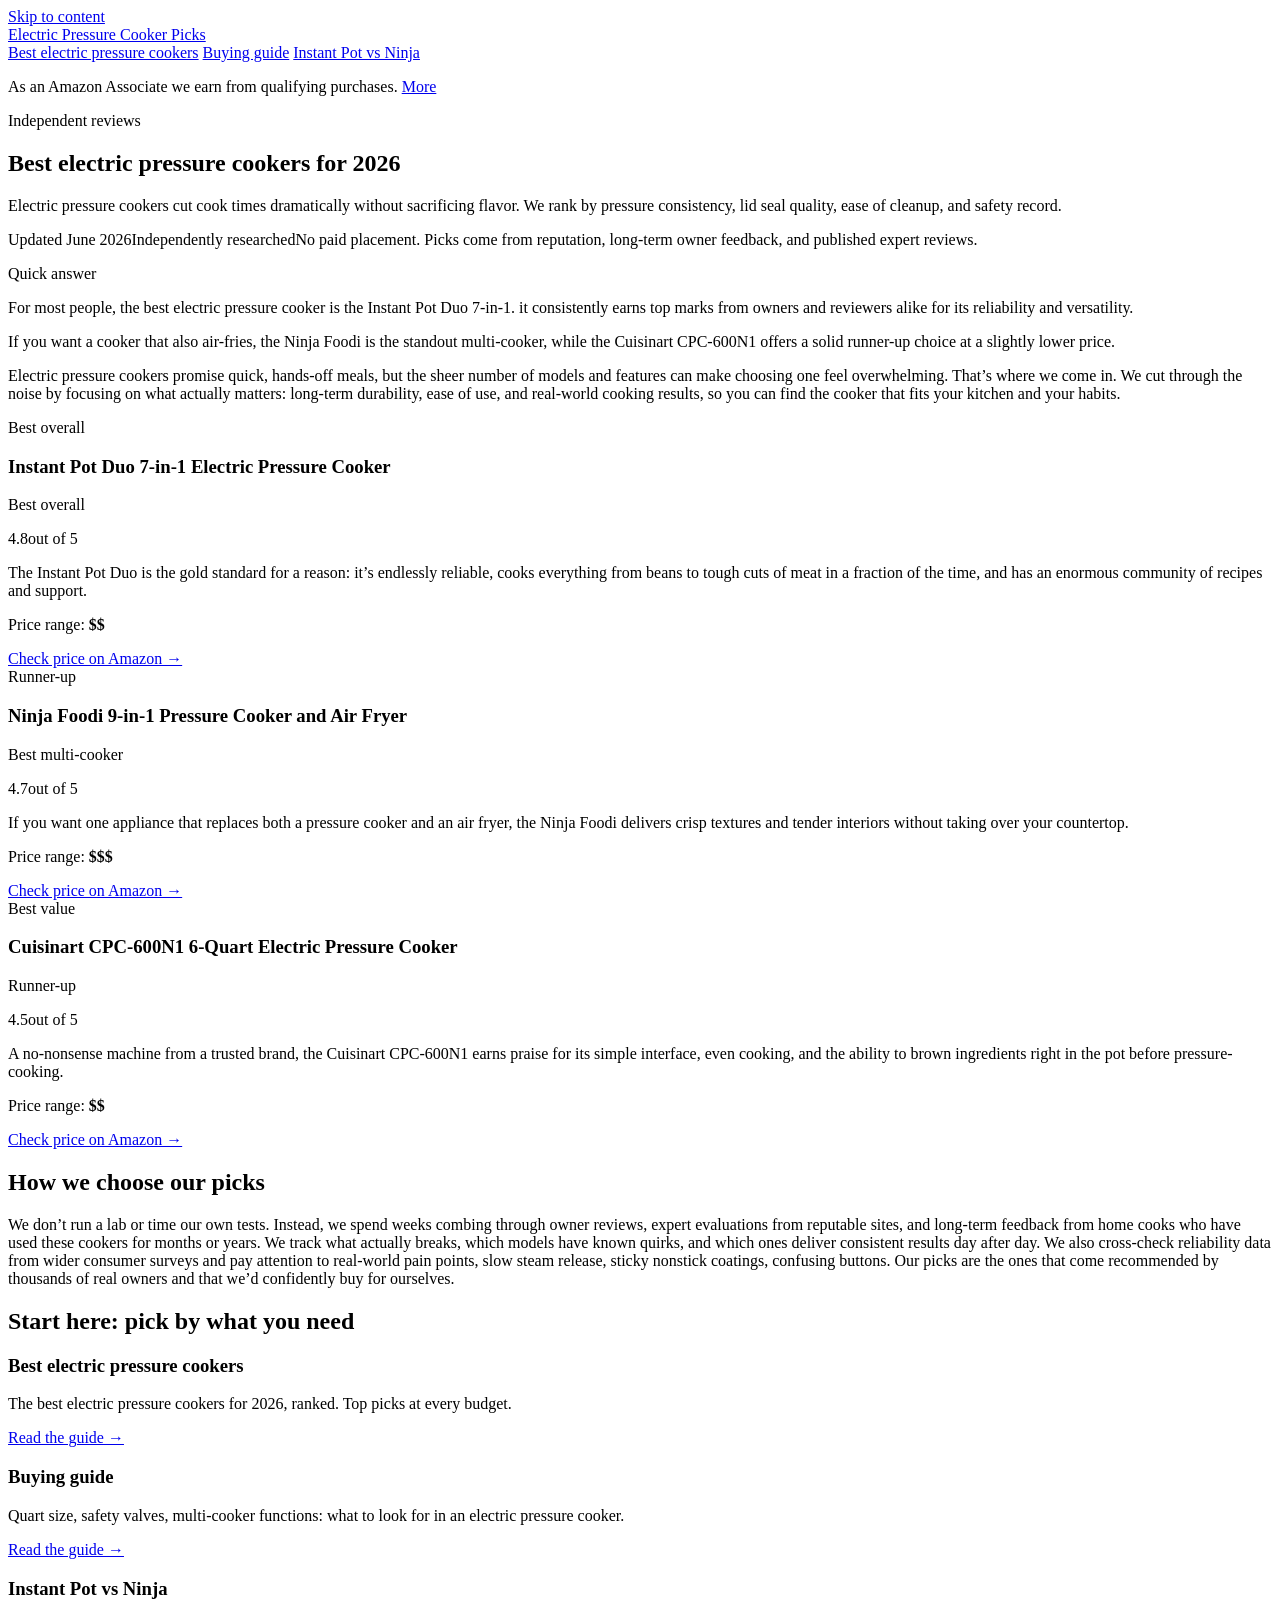
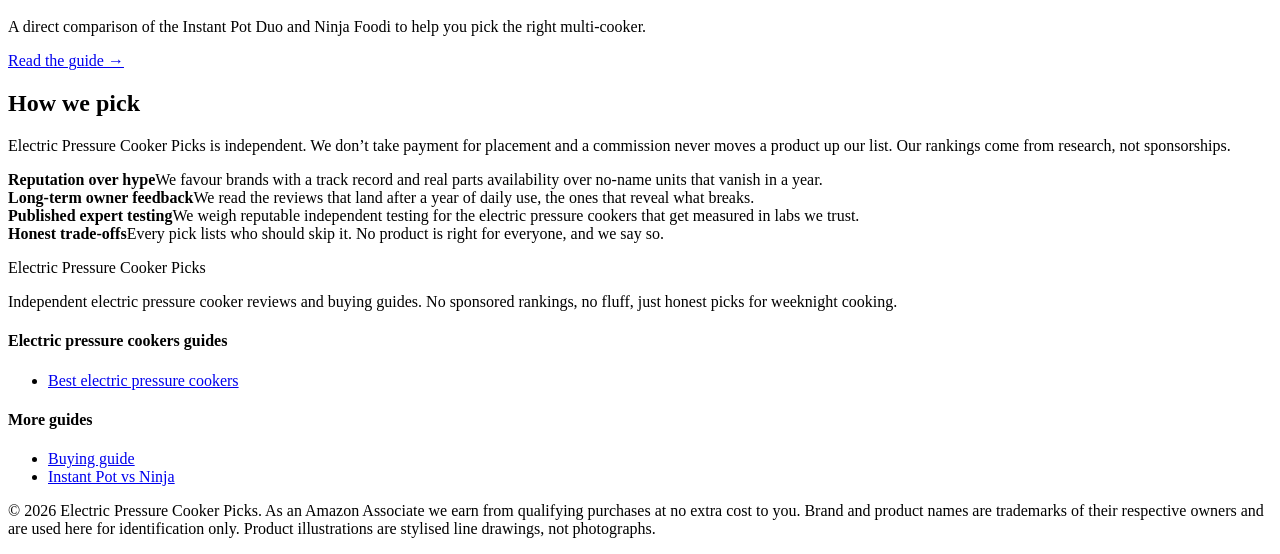
==== index.html @ f2a127af "Rebuild with gold-standard generator: fix /<repo>/ link prefix, add SEO + GEO + JSON-LD" ====
<!DOCTYPE html>
<html lang="en">
<head>
  <meta charset="UTF-8">
  <meta name="viewport" content="width=device-width, initial-scale=1">
  <title>Best electric pressure cookers for 2026 | Electric Pressure Cooker Picks</title>
  <meta name="description" content="Electric pressure cookers cut cook times dramatically without sacrificing flavor. We rank by pressure consistency, lid seal quality, ease of cleanup, and safety record.">
  <link rel="canonical" href="https://lee-fuhr.github.io/electric-pressure-cooker-picks/">
  <meta name="robots" content="index, follow, max-image-preview:large">
  <meta property="og:type" content="website">
  <meta property="og:site_name" content="Electric Pressure Cooker Picks">
  <meta property="og:title" content="Best electric pressure cookers for 2026 | Electric Pressure Cooker Picks">
  <meta property="og:description" content="Electric pressure cookers cut cook times dramatically without sacrificing flavor. We rank by pressure consistency, lid seal quality, ease of cleanup, and safety record.">
  <meta property="og:url" content="https://lee-fuhr.github.io/electric-pressure-cooker-picks/">
  <meta name="twitter:card" content="summary_large_image">
  <meta name="twitter:title" content="Best electric pressure cookers for 2026 | Electric Pressure Cooker Picks">
  <meta name="twitter:description" content="Electric pressure cookers cut cook times dramatically without sacrificing flavor. We rank by pressure consistency, lid seal quality, ease of cleanup, and safety record.">
  <link rel="stylesheet" href="/electric-pressure-cooker-picks/css/style.css">
  <script defer data-domain="lee-fuhr.github.io/electric-pressure-cooker-picks" src="https://plausible.io/js/script.js"></script>
<script type="application/ld+json">
{
  "@context": "https://schema.org",
  "@graph": [
    {
      "@type": "WebSite",
      "@id": "https://lee-fuhr.github.io/electric-pressure-cooker-picks/#website",
      "url": "https://lee-fuhr.github.io/electric-pressure-cooker-picks/",
      "name": "Electric Pressure Cooker Picks",
      "publisher": {
        "@type": "Organization",
        "name": "Electric Pressure Cooker Picks"
      }
    },
    {
      "@type": "BreadcrumbList",
      "itemListElement": [
        {
          "@type": "ListItem",
          "position": 1,
          "name": "Home",
          "item": "https://lee-fuhr.github.io/electric-pressure-cooker-picks/"
        }
      ]
    },
    {
      "@type": "Product",
      "name": "Instant Pot Duo 7-in-1 Electric Pressure Cooker",
      "description": "",
      "review": {
        "@type": "Review",
        "reviewBody": "",
        "author": {
          "@type": "Organization",
          "name": "Electric Pressure Cooker Picks"
        },
        "reviewRating": {
          "@type": "Rating",
          "ratingValue": 4.7,
          "bestRating": 5,
          "worstRating": 1
        }
      },
      "offers": {
        "@type": "Offer",
        "url": "https://www.amazon.com/s?k=Instant+Pot+Duo+7-in-1+Electric+Pressure+Cooker&tag=leefuhrpicks-20",
        "availability": "https://schema.org/InStock",
        "priceCurrency": "USD"
      },
      "brand": {
        "@type": "Brand",
        "name": "Instant Pot"
      }
    },
    {
      "@type": "Product",
      "name": "Ninja Foodi 9-in-1 Pressure Cooker and Air Fryer",
      "description": "",
      "review": {
        "@type": "Review",
        "reviewBody": "",
        "author": {
          "@type": "Organization",
          "name": "Electric Pressure Cooker Picks"
        },
        "reviewRating": {
          "@type": "Rating",
          "ratingValue": 4.7,
          "bestRating": 5,
          "worstRating": 1
        }
      },
      "offers": {
        "@type": "Offer",
        "url": "https://www.amazon.com/s?k=Ninja+Foodi+9-in-1+Pressure+Cooker+and+Air+Fryer&tag=leefuhrpicks-20",
        "availability": "https://schema.org/InStock",
        "priceCurrency": "USD"
      },
      "brand": {
        "@type": "Brand",
        "name": "Ninja"
      }
    },
    {
      "@type": "Product",
      "name": "Cuisinart CPC-600N1 6-Quart Electric Pressure Cooker",
      "description": "",
      "review": {
        "@type": "Review",
        "reviewBody": "",
        "author": {
          "@type": "Organization",
          "name": "Electric Pressure Cooker Picks"
        },
        "reviewRating": {
          "@type": "Rating",
          "ratingValue": 4.5,
          "bestRating": 5,
          "worstRating": 1
        }
      },
      "offers": {
        "@type": "Offer",
        "url": "https://www.amazon.com/s?k=Cuisinart+CPC-600N1+6-Quart+Electric+Pressure+Cooker&tag=leefuhrpicks-20",
        "availability": "https://schema.org/InStock",
        "priceCurrency": "USD"
      },
      "brand": {
        "@type": "Brand",
        "name": "Cuisinart"
      }
    },
    {
      "@type": "WebPage",
      "@id": "https://lee-fuhr.github.io/electric-pressure-cooker-picks/#webpage",
      "url": "https://lee-fuhr.github.io/electric-pressure-cooker-picks/",
      "name": "Best electric pressure cookers for 2026",
      "description": "Electric pressure cookers cut cook times dramatically without sacrificing flavor. We rank by pressure consistency, lid seal quality, ease of cleanup, and safety record.",
      "isPartOf": {
        "@id": "https://lee-fuhr.github.io/electric-pressure-cooker-picks/#website"
      }
    }
  ]
}
</script>
</head>
<body>
  <a class="skip-link" href="#main">Skip to content</a>
  <header>
    <div class="container">
      <a class="brand" href="/electric-pressure-cooker-picks/">Electric Pressure Cooker <span class="dot">Picks</span></a>
      <nav>
      <a href="/electric-pressure-cooker-picks/best-electric-pressure-cookers/">Best electric pressure cookers</a>
      <a href="/electric-pressure-cooker-picks/electric-pressure-cooker-buying-guide/">Buying guide</a>
      <a href="/electric-pressure-cooker-picks/instant-pot-vs-ninja-foodi/">Instant Pot vs Ninja</a>
      </nav>
    </div>
  </header>
  <main id="main">
    <div class="container">
      <p class="affiliate-note">As an Amazon Associate we earn from qualifying purchases. <a href="#site-footer">More</a></p>
      <article>

<div class="hero">
    <div class="container">
      <div class="hero-copy">
        <span class="eyebrow">Independent reviews</span>
        <h1>Best electric pressure cookers for 2026</h1>
        <p>Electric pressure cookers cut cook times dramatically without sacrificing flavor. We rank by pressure consistency, lid seal quality, ease of cleanup, and safety record.</p>
      </div>
      
    </div>
  </div>

<p class="updated"><span class="pill live">Updated June 2026</span><span class="pill">Independently researched</span><span>No paid placement. Picks come from reputation, long-term owner feedback, and published expert reviews.</span></p>

<div class="tldr"><span class="tldr-label">Quick answer</span>
<p>For most people, the best electric pressure cooker is the Instant Pot Duo 7-in-1. it consistently earns top marks from owners and reviewers alike for its reliability and versatility.</p>
<p>If you want a cooker that also air-fries, the Ninja Foodi is the standout multi-cooker, while the Cuisinart CPC-600N1 offers a solid runner-up choice at a slightly lower price.</p>
</div>

<p>Electric pressure cookers promise quick, hands-off meals, but the sheer number of models and features can make choosing one feel overwhelming. That’s where we come in. We cut through the noise by focusing on what actually matters: long-term durability, ease of use, and real-world cooking results, so you can find the cooker that fits your kitchen and your habits.</p>

<div class="picks">
  <div class="pick is-top">
    <span class="ribbon best">Best overall</span>
    
    <div class="pick-body">
    <h3>Instant Pot Duo 7-in-1 Electric Pressure Cooker</h3>
    <p class="pick-sub">Best overall</p>
    <span class="stars"><span class="num">4.8</span><span class="bar"><span style="width:96%"></span></span><span>out of 5</span></span>
    <p class="blurb">The Instant Pot Duo is the gold standard for a reason: it’s endlessly reliable, cooks everything from beans to tough cuts of meat in a fraction of the time, and has an enormous community of recipes and support.</p>
    <p class="price-range">Price range: <b>$$</b></p>
    <a class="btn-amazon full" href="https://www.amazon.com/s?k=Instant+Pot+Duo+7-in-1+Electric+Pressure+Cooker&tag=leefuhrpicks-20" rel="nofollow sponsored noopener" target="_blank">Check price on Amazon &rarr;</a>
    </div>
  </div>
  <div class="pick">
    <span class="ribbon runner">Runner-up</span>
    
    <div class="pick-body">
    <h3>Ninja Foodi 9-in-1 Pressure Cooker and Air Fryer</h3>
    <p class="pick-sub">Best multi-cooker</p>
    <span class="stars"><span class="num">4.7</span><span class="bar"><span style="width:94%"></span></span><span>out of 5</span></span>
    <p class="blurb">If you want one appliance that replaces both a pressure cooker and an air fryer, the Ninja Foodi delivers crisp textures and tender interiors without taking over your countertop.</p>
    <p class="price-range">Price range: <b>$$$</b></p>
    <a class="btn-amazon full" href="https://www.amazon.com/s?k=Ninja+Foodi+9-in-1+Pressure+Cooker+and+Air+Fryer&tag=leefuhrpicks-20" rel="nofollow sponsored noopener" target="_blank">Check price on Amazon &rarr;</a>
    </div>
  </div>
  <div class="pick">
    <span class="ribbon value">Best value</span>
    
    <div class="pick-body">
    <h3>Cuisinart CPC-600N1 6-Quart Electric Pressure Cooker</h3>
    <p class="pick-sub">Runner-up</p>
    <span class="stars"><span class="num">4.5</span><span class="bar"><span style="width:90%"></span></span><span>out of 5</span></span>
    <p class="blurb">A no-nonsense machine from a trusted brand, the Cuisinart CPC-600N1 earns praise for its simple interface, even cooking, and the ability to brown ingredients right in the pot before pressure-cooking.</p>
    <p class="price-range">Price range: <b>$$</b></p>
    <a class="btn-amazon full" href="https://www.amazon.com/s?k=Cuisinart+CPC-600N1+6-Quart+Electric+Pressure+Cooker&tag=leefuhrpicks-20" rel="nofollow sponsored noopener" target="_blank">Check price on Amazon &rarr;</a>
    </div>
  </div>
</div>

<h2>How we choose our picks</h2>

<p>We don’t run a lab or time our own tests. Instead, we spend weeks combing through owner reviews, expert evaluations from reputable sites, and long-term feedback from home cooks who have used these cookers for months or years. We track what actually breaks, which models have known quirks, and which ones deliver consistent results day after day. We also cross-check reliability data from wider consumer surveys and pay attention to real-world pain points, slow steam release, sticky nonstick coatings, confusing buttons. Our picks are the ones that come recommended by thousands of real owners and that we’d confidently buy for ourselves.</p>

<h2>Start here: pick by what you need</h2>

<div class="page-grid">
<div class="page-card"><div class="card-body"><h3>Best electric pressure cookers</h3><p>The best electric pressure cookers for 2026, ranked. Top picks at every budget.</p><a class="read-more" href="/electric-pressure-cooker-picks/best-electric-pressure-cookers/">Read the guide &rarr;</a></div></div>
<div class="page-card"><div class="card-body"><h3>Buying guide</h3><p>Quart size, safety valves, multi-cooker functions: what to look for in an electric pressure cooker.</p><a class="read-more" href="/electric-pressure-cooker-picks/electric-pressure-cooker-buying-guide/">Read the guide &rarr;</a></div></div>
<div class="page-card"><div class="card-body"><h3>Instant Pot vs Ninja</h3><p>A direct comparison of the Instant Pot Duo and Ninja Foodi to help you pick the right multi-cooker.</p><a class="read-more" href="/electric-pressure-cooker-picks/instant-pot-vs-ninja-foodi/">Read the guide &rarr;</a></div></div>
</div>

<div class="trust">
<h2>How we pick</h2>
<p>Electric Pressure Cooker Picks is independent. We don’t take payment for placement and a commission never moves a product up our list. Our rankings come from research, not sponsorships.</p>
<div class="trust-grid">
  <div><b>Reputation over hype</b>We favour brands with a track record and real parts availability over no-name units that vanish in a year.</div>
  <div><b>Long-term owner feedback</b>We read the reviews that land after a year of daily use, the ones that reveal what breaks.</div>
  <div><b>Published expert testing</b>We weigh reputable independent testing for the electric pressure cookers that get measured in labs we trust.</div>
  <div><b>Honest trade-offs</b>Every pick lists who should skip it. No product is right for everyone, and we say so.</div>
</div>
</div>
      </article>
    </div>
  </main>
<footer id="site-footer">
    <div class="container">
      <div class="footer-grid">
        <div>
          <p class="brand-mark">Electric Pressure Cooker <span class="dot">Picks</span></p>
          <p>Independent electric pressure cooker reviews and buying guides. No sponsored rankings, no fluff, just honest picks for weeknight cooking.</p>
        </div>
        <div>
          <h4>Electric pressure cookers guides</h4>
          <ul>
      <li><a href="/electric-pressure-cooker-picks/best-electric-pressure-cookers/">Best electric pressure cookers</a></li>
          </ul>
        </div>
        <div>
          <h4>More guides</h4>
          <ul>
      <li><a href="/electric-pressure-cooker-picks/electric-pressure-cooker-buying-guide/">Buying guide</a></li>
      <li><a href="/electric-pressure-cooker-picks/instant-pot-vs-ninja-foodi/">Instant Pot vs Ninja</a></li>
          </ul>
        </div>
      </div>
      <div class="footer-bottom">
        <p>&copy; 2026 Electric Pressure Cooker Picks. As an Amazon Associate we earn from qualifying purchases at no extra cost to you. Brand and product names are trademarks of their respective owners and are used here for identification only. Product illustrations are stylised line drawings, not photographs.</p>
      </div>
    </div>
  </footer>
</body>
</html>
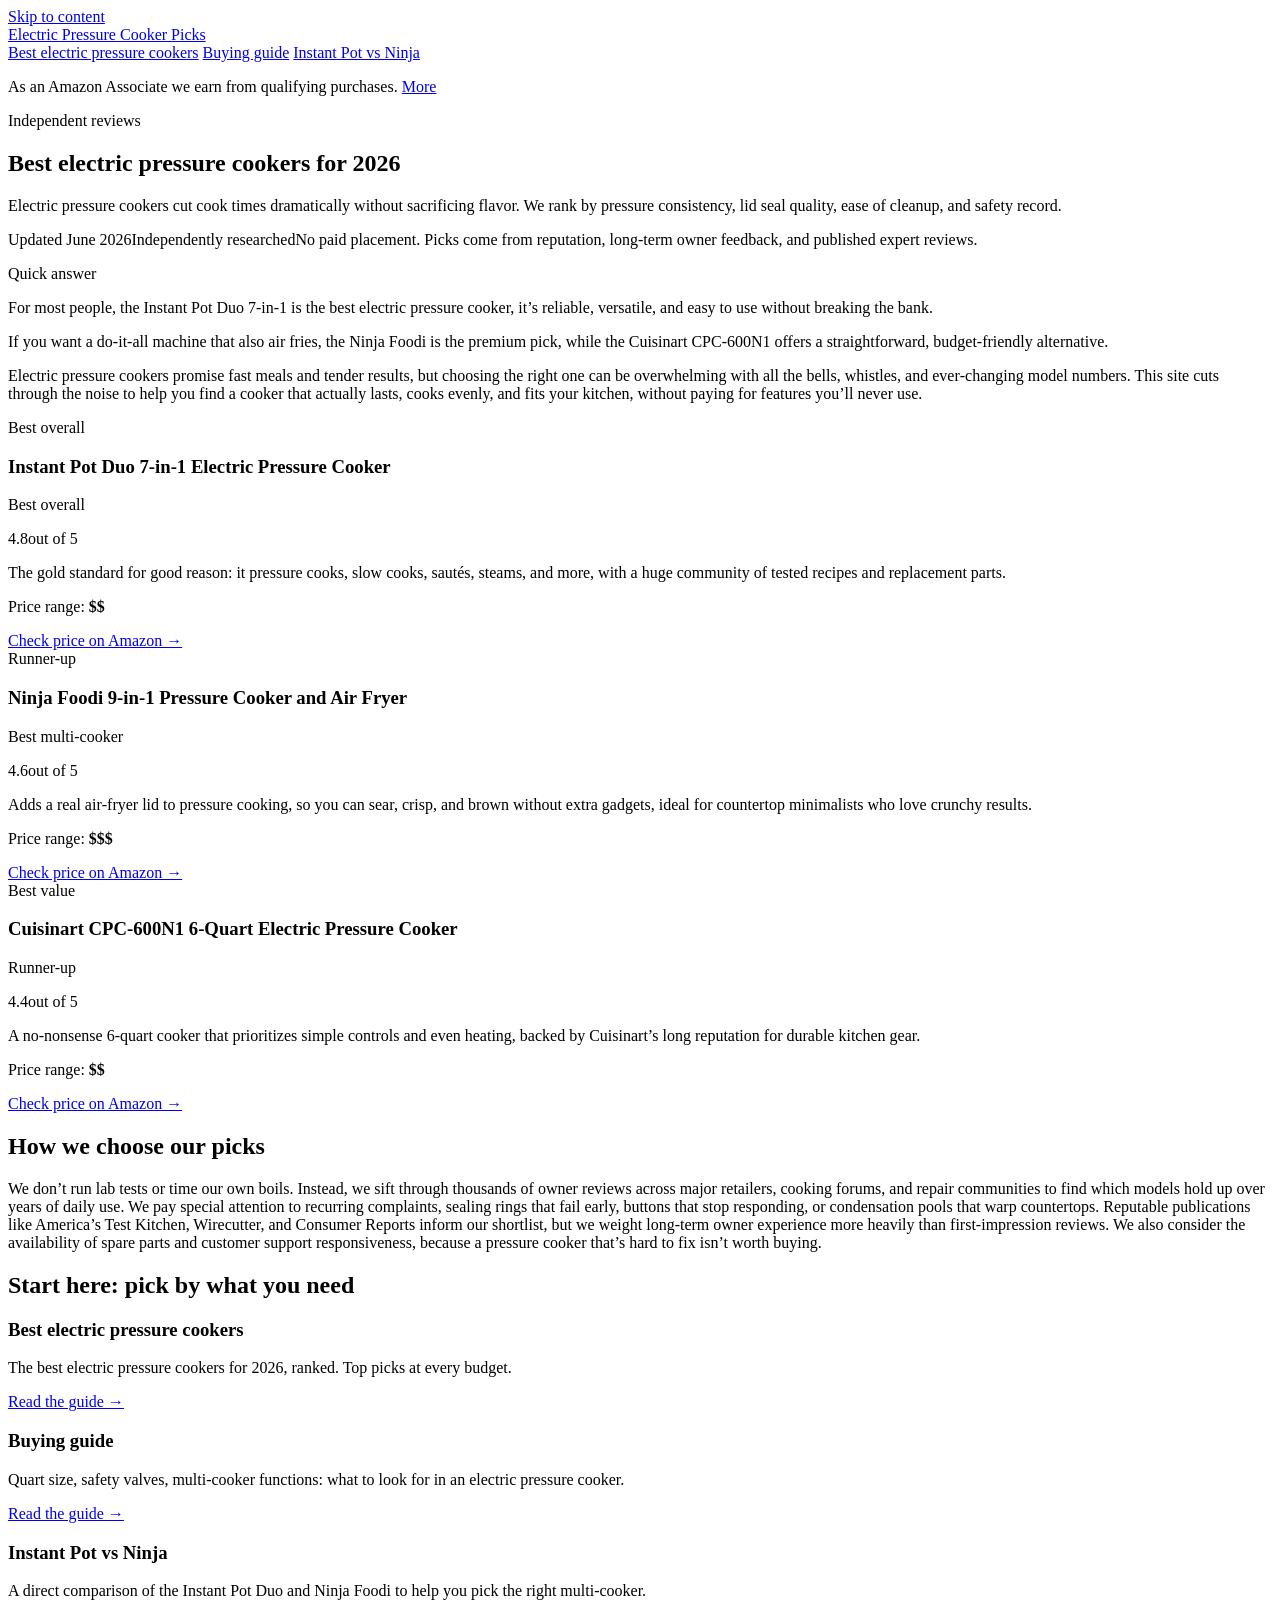
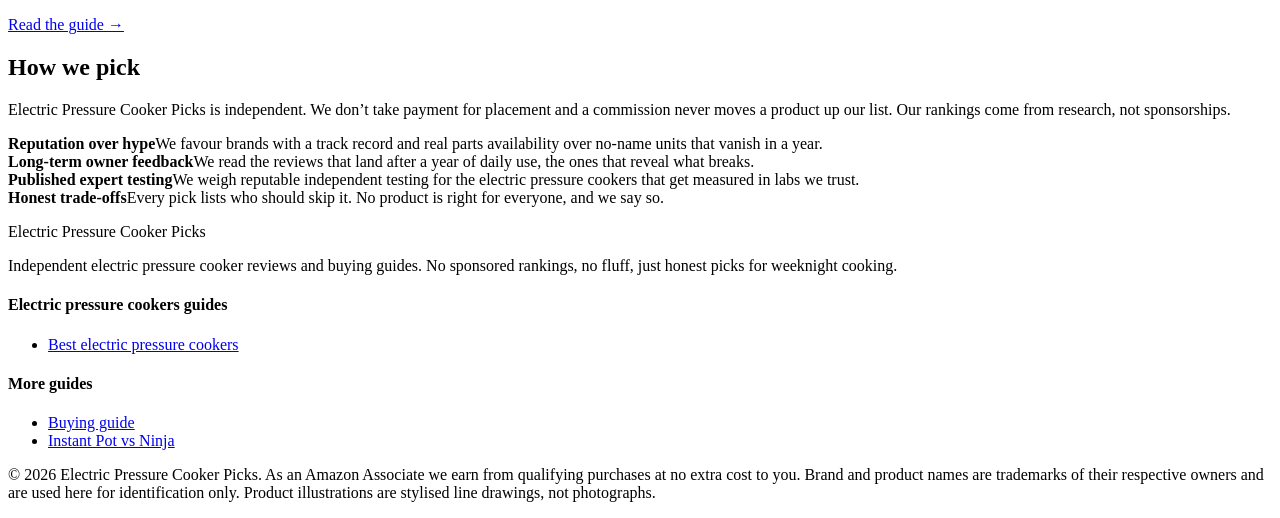
==== commit 3a6c968a: "Rebuild with gold-standard generator: fix /<repo>/ link prefix, add SEO + GEO + JSON-LD" ====
--- a/index.html
+++ b/index.html
@@ -5,26 +5,26 @@
   <meta name="viewport" content="width=device-width, initial-scale=1">
   <title>Best electric pressure cookers for 2026 | Electric Pressure Cooker Picks</title>
   <meta name="description" content="Electric pressure cookers cut cook times dramatically without sacrificing flavor. We rank by pressure consistency, lid seal quality, ease of cleanup, and safety record.">
-  <link rel="canonical" href="https://lee-fuhr.github.io/electric-pressure-cooker-picks/">
+  <link rel="canonical" href="https://reviews.leefuhr.com/electric-pressure-cooker-picks/">
   <meta name="robots" content="index, follow, max-image-preview:large">
   <meta property="og:type" content="website">
   <meta property="og:site_name" content="Electric Pressure Cooker Picks">
   <meta property="og:title" content="Best electric pressure cookers for 2026 | Electric Pressure Cooker Picks">
   <meta property="og:description" content="Electric pressure cookers cut cook times dramatically without sacrificing flavor. We rank by pressure consistency, lid seal quality, ease of cleanup, and safety record.">
-  <meta property="og:url" content="https://lee-fuhr.github.io/electric-pressure-cooker-picks/">
+  <meta property="og:url" content="https://reviews.leefuhr.com/electric-pressure-cooker-picks/">
   <meta name="twitter:card" content="summary_large_image">
   <meta name="twitter:title" content="Best electric pressure cookers for 2026 | Electric Pressure Cooker Picks">
   <meta name="twitter:description" content="Electric pressure cookers cut cook times dramatically without sacrificing flavor. We rank by pressure consistency, lid seal quality, ease of cleanup, and safety record.">
   <link rel="stylesheet" href="/electric-pressure-cooker-picks/css/style.css">
-  <script defer data-domain="lee-fuhr.github.io/electric-pressure-cooker-picks" src="https://plausible.io/js/script.js"></script>
+  <script defer data-domain="reviews.leefuhr.com/electric-pressure-cooker-picks" src="https://plausible.io/js/script.js"></script>
 <script type="application/ld+json">
 {
   "@context": "https://schema.org",
   "@graph": [
     {
       "@type": "WebSite",
-      "@id": "https://lee-fuhr.github.io/electric-pressure-cooker-picks/#website",
-      "url": "https://lee-fuhr.github.io/electric-pressure-cooker-picks/",
+      "@id": "https://reviews.leefuhr.com/electric-pressure-cooker-picks/#website",
+      "url": "https://reviews.leefuhr.com/electric-pressure-cooker-picks/",
       "name": "Electric Pressure Cooker Picks",
       "publisher": {
         "@type": "Organization",
@@ -38,7 +38,7 @@
           "@type": "ListItem",
           "position": 1,
           "name": "Home",
-          "item": "https://lee-fuhr.github.io/electric-pressure-cooker-picks/"
+          "item": "https://reviews.leefuhr.com/electric-pressure-cooker-picks/"
         }
       ]
     },
@@ -131,12 +131,12 @@
     },
     {
       "@type": "WebPage",
-      "@id": "https://lee-fuhr.github.io/electric-pressure-cooker-picks/#webpage",
-      "url": "https://lee-fuhr.github.io/electric-pressure-cooker-picks/",
+      "@id": "https://reviews.leefuhr.com/electric-pressure-cooker-picks/#webpage",
+      "url": "https://reviews.leefuhr.com/electric-pressure-cooker-picks/",
       "name": "Best electric pressure cookers for 2026",
       "description": "Electric pressure cookers cut cook times dramatically without sacrificing flavor. We rank by pressure consistency, lid seal quality, ease of cleanup, and safety record.",
       "isPartOf": {
-        "@id": "https://lee-fuhr.github.io/electric-pressure-cooker-picks/#website"
+        "@id": "https://reviews.leefuhr.com/electric-pressure-cooker-picks/#website"
       }
     }
   ]
@@ -174,11 +174,11 @@
 <p class="updated"><span class="pill live">Updated June 2026</span><span class="pill">Independently researched</span><span>No paid placement. Picks come from reputation, long-term owner feedback, and published expert reviews.</span></p>
 
 <div class="tldr"><span class="tldr-label">Quick answer</span>
-<p>For most people, the best electric pressure cooker is the Instant Pot Duo 7-in-1. it consistently earns top marks from owners and reviewers alike for its reliability and versatility.</p>
-<p>If you want a cooker that also air-fries, the Ninja Foodi is the standout multi-cooker, while the Cuisinart CPC-600N1 offers a solid runner-up choice at a slightly lower price.</p>
-</div>
-
-<p>Electric pressure cookers promise quick, hands-off meals, but the sheer number of models and features can make choosing one feel overwhelming. That’s where we come in. We cut through the noise by focusing on what actually matters: long-term durability, ease of use, and real-world cooking results, so you can find the cooker that fits your kitchen and your habits.</p>
+<p>For most people, the Instant Pot Duo 7-in-1 is the best electric pressure cooker, it’s reliable, versatile, and easy to use without breaking the bank.</p>
+<p>If you want a do-it-all machine that also air fries, the Ninja Foodi is the premium pick, while the Cuisinart CPC-600N1 offers a straightforward, budget-friendly alternative.</p>
+</div>
+
+<p>Electric pressure cookers promise fast meals and tender results, but choosing the right one can be overwhelming with all the bells, whistles, and ever‑changing model numbers. This site cuts through the noise to help you find a cooker that actually lasts, cooks evenly, and fits your kitchen, without paying for features you’ll never use.</p>
 
 <div class="picks">
   <div class="pick is-top">
@@ -188,7 +188,7 @@
     <h3>Instant Pot Duo 7-in-1 Electric Pressure Cooker</h3>
     <p class="pick-sub">Best overall</p>
     <span class="stars"><span class="num">4.8</span><span class="bar"><span style="width:96%"></span></span><span>out of 5</span></span>
-    <p class="blurb">The Instant Pot Duo is the gold standard for a reason: it’s endlessly reliable, cooks everything from beans to tough cuts of meat in a fraction of the time, and has an enormous community of recipes and support.</p>
+    <p class="blurb">The gold standard for good reason: it pressure cooks, slow cooks, sautés, steams, and more, with a huge community of tested recipes and replacement parts.</p>
     <p class="price-range">Price range: <b>$$</b></p>
     <a class="btn-amazon full" href="https://www.amazon.com/s?k=Instant+Pot+Duo+7-in-1+Electric+Pressure+Cooker&tag=leefuhrpicks-20" rel="nofollow sponsored noopener" target="_blank">Check price on Amazon &rarr;</a>
     </div>
@@ -199,8 +199,8 @@
     <div class="pick-body">
     <h3>Ninja Foodi 9-in-1 Pressure Cooker and Air Fryer</h3>
     <p class="pick-sub">Best multi-cooker</p>
-    <span class="stars"><span class="num">4.7</span><span class="bar"><span style="width:94%"></span></span><span>out of 5</span></span>
-    <p class="blurb">If you want one appliance that replaces both a pressure cooker and an air fryer, the Ninja Foodi delivers crisp textures and tender interiors without taking over your countertop.</p>
+    <span class="stars"><span class="num">4.6</span><span class="bar"><span style="width:92%"></span></span><span>out of 5</span></span>
+    <p class="blurb">Adds a real air‑fryer lid to pressure cooking, so you can sear, crisp, and brown without extra gadgets, ideal for countertop minimalists who love crunchy results.</p>
     <p class="price-range">Price range: <b>$$$</b></p>
     <a class="btn-amazon full" href="https://www.amazon.com/s?k=Ninja+Foodi+9-in-1+Pressure+Cooker+and+Air+Fryer&tag=leefuhrpicks-20" rel="nofollow sponsored noopener" target="_blank">Check price on Amazon &rarr;</a>
     </div>
@@ -211,8 +211,8 @@
     <div class="pick-body">
     <h3>Cuisinart CPC-600N1 6-Quart Electric Pressure Cooker</h3>
     <p class="pick-sub">Runner-up</p>
-    <span class="stars"><span class="num">4.5</span><span class="bar"><span style="width:90%"></span></span><span>out of 5</span></span>
-    <p class="blurb">A no-nonsense machine from a trusted brand, the Cuisinart CPC-600N1 earns praise for its simple interface, even cooking, and the ability to brown ingredients right in the pot before pressure-cooking.</p>
+    <span class="stars"><span class="num">4.4</span><span class="bar"><span style="width:88%"></span></span><span>out of 5</span></span>
+    <p class="blurb">A no‑nonsense 6‑quart cooker that prioritizes simple controls and even heating, backed by Cuisinart’s long reputation for durable kitchen gear.</p>
     <p class="price-range">Price range: <b>$$</b></p>
     <a class="btn-amazon full" href="https://www.amazon.com/s?k=Cuisinart+CPC-600N1+6-Quart+Electric+Pressure+Cooker&tag=leefuhrpicks-20" rel="nofollow sponsored noopener" target="_blank">Check price on Amazon &rarr;</a>
     </div>
@@ -221,7 +221,7 @@
 
 <h2>How we choose our picks</h2>
 
-<p>We don’t run a lab or time our own tests. Instead, we spend weeks combing through owner reviews, expert evaluations from reputable sites, and long-term feedback from home cooks who have used these cookers for months or years. We track what actually breaks, which models have known quirks, and which ones deliver consistent results day after day. We also cross-check reliability data from wider consumer surveys and pay attention to real-world pain points, slow steam release, sticky nonstick coatings, confusing buttons. Our picks are the ones that come recommended by thousands of real owners and that we’d confidently buy for ourselves.</p>
+<p>We don’t run lab tests or time our own boils. Instead, we sift through thousands of owner reviews across major retailers, cooking forums, and repair communities to find which models hold up over years of daily use. We pay special attention to recurring complaints, sealing rings that fail early, buttons that stop responding, or condensation pools that warp countertops. Reputable publications like America’s Test Kitchen, Wirecutter, and Consumer Reports inform our shortlist, but we weight long‑term owner experience more heavily than first‑impression reviews. We also consider the availability of spare parts and customer support responsiveness, because a pressure cooker that’s hard to fix isn’t worth buying.</p>
 
 <h2>Start here: pick by what you need</h2>
 
